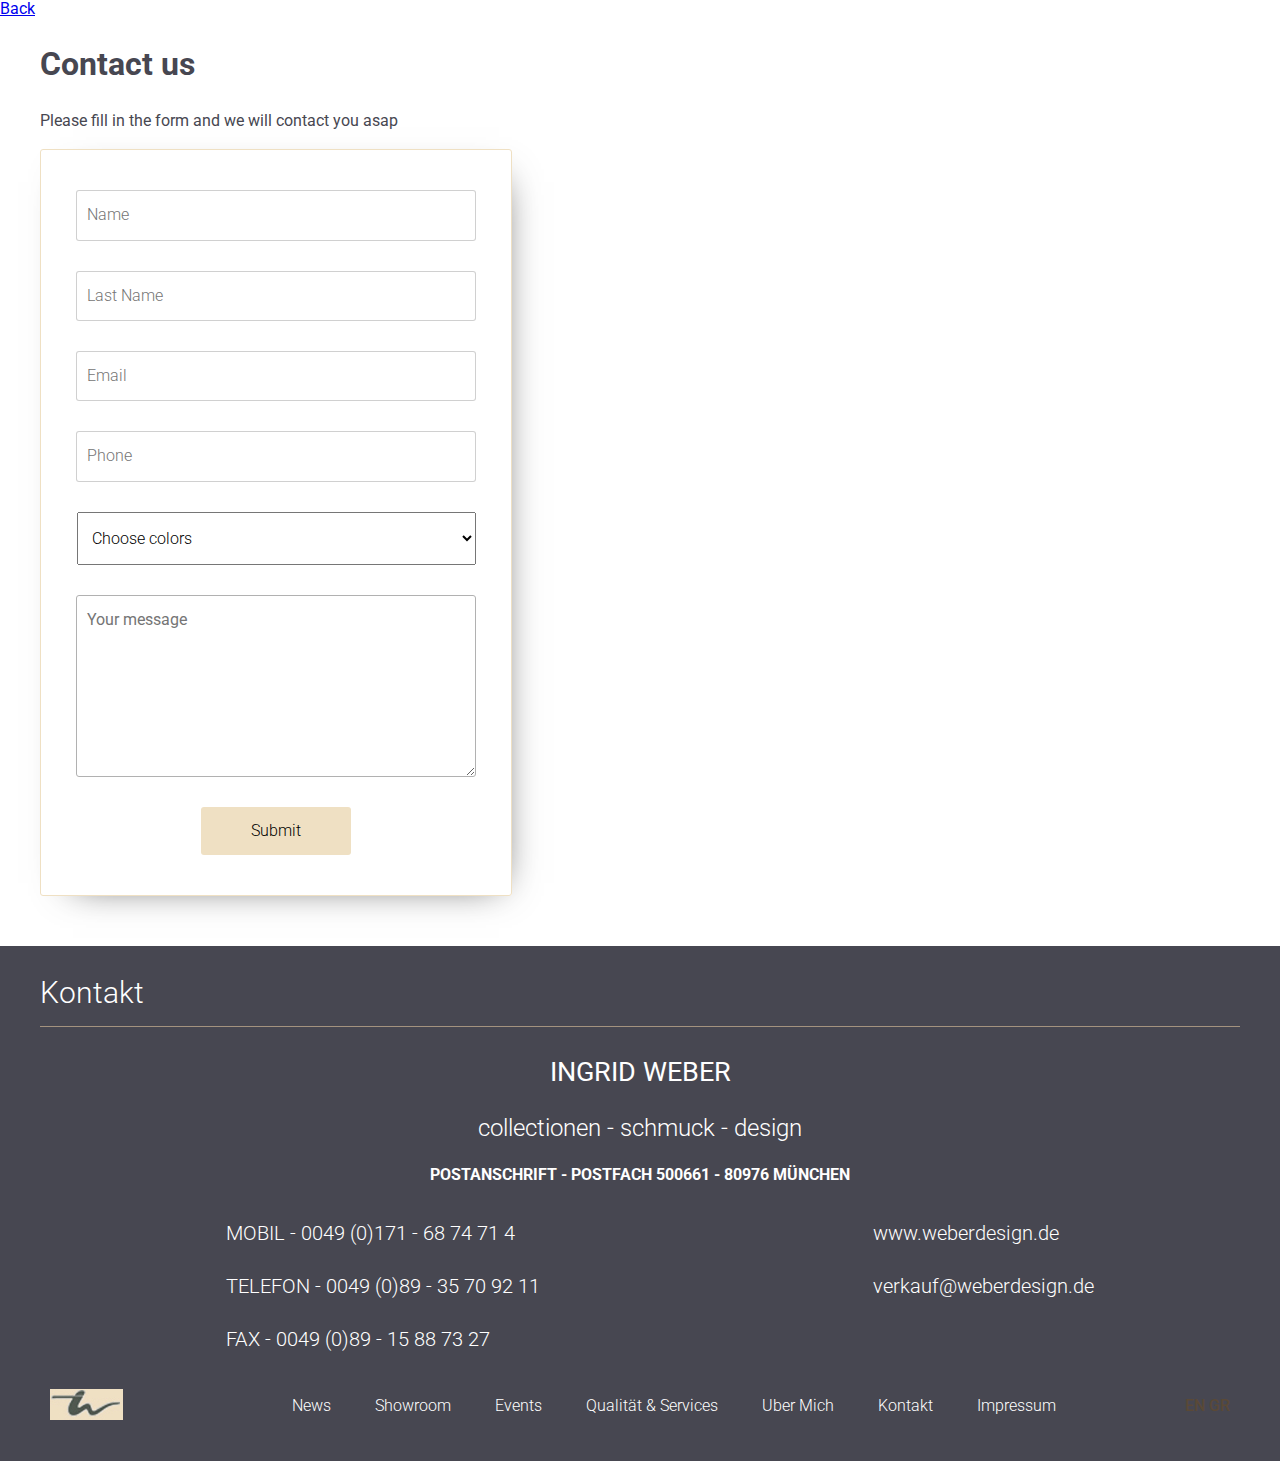
==== contact.html @ c94a459c "August update" ====
<!DOCTYPE html>
<html lang="en">

<head>
    <meta charset="UTF-8">
    <meta name="viewport" content="width=device-width, initial-scale=1.0">
    <meta http-equiv="X-UA-Compatible" content="ie=edge">
    <title>Ingrid Jewerely</title>
    <link href="https://fonts.googleapis.com/css?family=Roboto:300,400,500,700&display=swap" rel="stylesheet">
    <link rel="stylesheet" href="css/normalize.css">
    <link rel="stylesheet" href="css/styles.css">
    <link rel="stylesheet" href="css/contact.css">
</head>

<body id="contact">
    <!--
    <header>
        <nav>
            <div class="logo">
                <a href="#">
                    <li>
                        <img src="img/logo.jpg" alt="logo">
                    </li>
                </a>
            </div>
            <ul>
                <a href="#news-anc">
                    <li>news</li>
                </a>
                <a href="#showroom-anc">
                    <li>showroom</li>
                </a>
                <a href="#events-anc">
                    <li>events</li>
                </a>
                <a href="#services-anc">
                    <li>qualität &amp; services</li>
                </a>
                <a href="#uber-anc">
                    <li>uber mich</li>
                </a>
                <a href="#contact-anc" class="active-page">
                    <li>kontakt</li>
                </a>
                <a href="#impressum-anc">
                    <li>impressum</li>
                </a>
            </ul>
            <div class="lang-switch">
                <a href="en">EN</a>
                <a href="gr">GR</a> 
            </div>
        </nav>
    </header>
-->

    <div class="back-arrow">
        <a href="index.html">Back</a>
    </div>

    <section class="contact-section">
        <div class="container contact__container">
            <div class="contact__left-col">
                <h1>Contact us</h1>
                <p>Please fill in the form and we will contact you asap</p>
                <form action="">
                    <input type="text" placeholder="Name" required>
                    <input type="text" placeholder="Last Name">
                    <input type="email" placeholder="Email" required>
                    <input type="phone" placeholder="Phone">
                    <select name="colours" placeholder="pick a color">
                        <option value="" selected disabled hidden>Choose colors</option>
                        <option value="Greenery">Greenery</option>
                        <option value="Pearl">Pearl shades: black, white, milky, metallic</option>
                        <option value="Pale Dogwood">Pale Dogwood</option>
                        <option value="Island Paradise">Island Paradise</option>
                    </select>
                    <textarea placeholder="Your message"></textarea>
                    <input type="submit">
                </form>
            </div>
            <div class="contact__right-col">
                <div class="mapouter">
                    <div class="gmap_canvas"><iframe width="600" height="716" id="gmap_canvas"
                            src="https://maps.google.com/maps?q=munich&t=&z=13&ie=UTF8&iwloc=&output=embed"
                            frameborder="0" scrolling="no" marginheight="0" marginwidth="0"></iframe>
                    </div>
                    <style>
                        .mapouter {
                            position: relative;
                            text-align: right;
                            height: 716px;
                            width: 600px;
                        }

                        .gmap_canvas {
                            overflow: hidden;
                            background: none !important;
                            height: 716px;
                            width: 600px;
                        }
                    </style>
                </div>
            </div>
        </div>
    </section>

    <!-- FOOTER -->
    <footer class="footer" id="contact-anc">
        <div class="container">
            <h2 class="section__title">kontakt</h2>
            <h3 class="name">ingrid weber</h3>
            <p>collectionen - schmuck - design</p>
            <h4>POSTANSCHRIFT - POSTFACH 500661 - 80976 MÜNCHEN</h3>
                <div class="footer__contact-row">
                    <div class="footer__left-col">
                        <ul>
                            <li>MOBIL - 0049 (0)171 - 68 74 71 4</li>
                            <li>TELEFON - 0049 (0)89 - 35 70 92 11</li>
                            <li>FAX - 0049 (0)89 - 15 88 73 27</li>
                        </ul>
                    </div>
                    <div class="footer__right-col">
                        <ul>
                            <li>www.weberdesign.de</li>
                            <li>verkauf@weberdesign.de</li>
                        </ul>
                    </div>
                </div>
                <div class="footer__nav-container">
                    <nav>
                        <div class="logo">
                            <a href="#">
                                <li>
                                    <img src="img/logo.jpg" alt="logo">
                                </li>
                            </a>
                        </div>
                        <ul>
                            <a href="#news">
                                <li>news</li>
                            </a>
                            <a href="#showroom">
                                <li>showroom</li>
                            </a>
                            <a href="#events">
                                <li>events</li>
                            </a>
                            <a href="#services">
                                <li>qualität &amp; services</li>
                            </a>
                            <a href="#news">
                                <li>uber mich</li>
                            </a>
                            <a href="#news">
                                <li>kontakt</li>
                            </a>
                            <a href="#impressum">
                                <li>impressum</li>
                            </a>
                        </ul>
                        <div class="lang-switch">
                            <a href="en">EN</a>
                            <a href="gr">GR</a>
                        </div>
                    </nav>
                </div>
        </div>
    </footer>
    <script src="js/main.js"></script>
</body>

</html>
---- css/styles.css ----
/* BASE */

body {
    font-family: 'Roboto', sans-serif;
    color: #474751;
}

h2 {
    margin: 0 0 30px 0;
}

section {
    padding: 30px 0;
    line-height: 1.5;
}

.section__text {
    font-weight: 300;
}

.container {
    width: 1200px;
    padding: 0 10px;
    margin: 0 auto;
}

.section__title {
    font-size: 30px;
    border-bottom: 1px solid #a4937f;
    color: #474751;
    text-transform: capitalize;
    font-weight: 300;
    padding-bottom: 15px;
}


/* HEADER */

header {
    height: 80px;
    background-color: #efe0c3;
    position: fixed;
    width: 100%;
}

header nav {
    display: flex;
    justify-content: space-between;
    align-items: center;
    padding: 0 10px;
    height: 100%;
    /* width: 1440px; */
    padding: 0 10px;
    margin: 0 auto;
}

header nav .lang-switch a {
    font-weight: 500;
    text-decoration: none;
    color: #5a4937;
}

header nav li {
    display: inline-block;
    margin-right: 40px;
}

header nav ul a {
    color: #5a4937;
    text-decoration: none;
    text-transform: capitalize;
    font-weight: 300;
    transition: all .2s ease-in-out;
}

header nav ul a:hover,
.active-page {
    font-weight: 400;
}




/* HERO */

.hero__container {
    display: flex;
    justify-content: space-between;
    padding-top: 115px;
}

.hero__left-col {
    flex: 0 0 40%;
}

.hero__right-col {
    flex: auto;
}

.hero__right-col img {
    max-width: 100%;
}

.hero__title {
    font-size: 55px;
    text-transform: uppercase;
    color: #474751;
}

.hero__description {
    font-size: 20px;
    color: #474751;
    font-weight: 300;
}


/* SHOWROOM */

.showroom {
    position: relative;
    background-color: #f4f5f7;
    position: relative;
    z-index: 1;
}

.showroom__col {
    display: flex;
    justify-content: center;
}

.showroom__item {
    margin-right: 30px;
    margin-bottom: 30px;
    overflow: hidden;
    cursor: pointer;
}

.item-preview-container {
    position: relative;
}


.showroom__col .showroom__item:last-child {
    margin-right: 0;
}

.showroom__item-link-more {
    position: absolute;
    font-size: 18px;
    text-transform: capitalize;
    font-weight: 300;
    background-color: #a4937f;
    padding: 15px;
    color: #fff;
    margin: 0;
    text-align: right;
    bottom: 50%;
    transform: translateY(50%);
    right: -20px;
    opacity: 0;
    transition: all .3s linear;
}

.showroom__item:hover .showroom__item-link-more {
    opacity: 1;
    right: 1px;
}


/* SHOWROOM MODAL ---- */
.showroom__item-details-modal-container {
    position: absolute;
    visibility: hidden;
    opacity: 0;
    top: 0;
    left: 50%;
    z-index: 99;
    transform: translate(-50%, -50%);
    transition: all .5s ease-in-out; 
}

.showroom__item-details-modal {
    width: 880px;
    height: 495px;
    background: #fff;
    display: flex;
    z-index: 100;
}

.showroom__item-details {
    text-align: center;
    flex: auto;
    /* position: relative; */
}

.showroom__item-details h4 {
    font-size: 32px;
    font-weight: 400;
    text-transform: capitalize;
}

.showroom__item-details p {
    font-size: 24px;
    font-weight: 300;
}

.showroom__img-container img {
    max-width: 100%;
    width: 500px;
}

.showroom__item-cta {
    background-color: #a4937f;
    text-decoration: none;
    display: inline-block;
    color: #fff;
    padding: 15px 25px;
    font-size: 20px;
    text-transform: uppercase;
    margin-top: 80px;
    cursor: pointer;
    transition: background-color .3s ease-in;
}

.showroom__item-cta:hover {
    background-color: #938372;
}

.showroom__item-details-close-btn {
    color: #5a4937;
    display: inline-block;
    position: absolute;
    right: 0;
    padding: 10px;
    cursor: pointer;
}

/* SHOWROOM styles for JS  */
.item-selected {
    visibility: visible;
    opacity: 1;
    top: 50%;
    z-index: 99;
}

.item-hidden {
    visibility: hidden;
    opacity: 0;
    top: 0;
}


/* SERVICES */

.services h2 {
    margin: 0;
}

.services-row {
    display: flex;
    align-items: center;
    justify-content: space-between;
    padding: 0 130px;
}

.services .section__col-left {
    width: 40%;
}

.services .section__col-right {
    width: 50%;
}


/* NEWS */

.news {
    background-color: #f4f5f7;
    color: #5a4937;
}

.news .section__text--bold {
    font-weight: 500;
}

.news .section__text {
    font-weight: 300;
}


/* EVENTS */

.events-row img {
    width: 25%;
    margin-left: -4px;
}


/* UBER */

.uber-row {
    display: flex;
    justify-content: space-between;
    align-items: center;
}

.uber .section__col-left {
    width: 45%;
}

.uber .section__col-right {
    width: 53%;
}

.uber .section__col-right img {
    max-width: 100%;
}


/* IMPRESSUM */

.impressum {
    background-color: #f4f5f7;
}

.impressum td:first-child {
    font-size: 18px;
    font-weight: 500;
}

.impressum td span {
    display: inline-block;
    padding: 10px;
}


/* CONTACT */

.footer {
    background-color: #474751;
    color: #fff;
    padding: 30px 0;
}

.footer h2 {
    color: #fff;
}

.footer h3 {
    text-transform: uppercase;
    font-weight: 400;
}

.footer h3.name {
    font-size: 27px;
}

.footer h3:first-child {
    font-size: 30px;
}

.footer p {
    font-weight: 300;
    font-size: 24px;
}

.footer h3,
.footer h4,
.footer p {
    text-align: center;
}

.footer__contact-row {
    display: flex;
    justify-content: space-around;
}

.footer__contact-row li {
    list-style: none;
    margin-bottom: 30px;
    font-size: 20px;
    font-weight: 300;
}

.footer nav {
    display: flex;
    justify-content: space-between;
    align-items: center;
    padding: 0 10px;
    height: 100%;
}

.footer nav .lang-switch a {
    font-weight: 500;
    text-decoration: none;
    color: #5a4937;
}

.footer nav li {
    display: inline-block;
    margin-right: 40px;
}

.footer nav ul a {
    color: #fff;
    text-decoration: none;
    text-transform: capitalize;
    font-weight: 300;
    transition: all .4s ease-in-out;
}
---- css/contact.css ----
#contact .contact-section {
   padding: 0;
   margin-bottom: 50px;
}

.contact__container {
    display: flex;
    justify-content: space-between;
    align-items: flex-end;
}

#contact .contact__left-col {
   flex: shrink;
}
#contact .contact__right-col {
    flex: shrink
}

#contact .contact-section form {
    width: 420px;
    border: 1px solid #efe0c3;
    padding: 40px 25px;
    border-radius: 3px; 
    -webkit-box-shadow: 10px 10px 37px -23px rgba(0,0,0,0.75);
-moz-box-shadow: 10px 10px 37px -23px rgba(0,0,0,0.75);
box-shadow: 10px 10px 37px -23px rgba(0,0,0,0.75);
}

#contact .contact-section input {
    width: 90%;
    display: block;
    font-weight: 300;
    padding: 15px 10px;
    margin: 0 auto 30px auto;
    outline-color: #efe0c3;
    border-radius: 3px; 
    border: 1px solid rgba(177, 177, 177, 0.609);
}

#contact .contact-section input[type=submit]{
    width: 150px;
    margin: 20px auto 0 auto;
    background-color: #efe0c3;
    border: none; 
}

#contact .contact-section select {
    width: 95%;
    display: block;
    font-weight: 300;
    padding: 15px 10px;
    margin: 0 auto 30px auto;
    outline-color: #efe0c3;
}

#contact .contact-section textarea {
    display: block;
    width: 90%;
    max-width: 90%;
    min-width: 90%;
    height: 150px;
    max-height: 200px;
    min-height: 150px;
    padding: 15px 10px;
    outline-color: #efe0c3;
    margin: 0 auto 30px auto !important;
    border-radius: 3px; 
    border: 1px solid rgb(177, 177, 177);
}
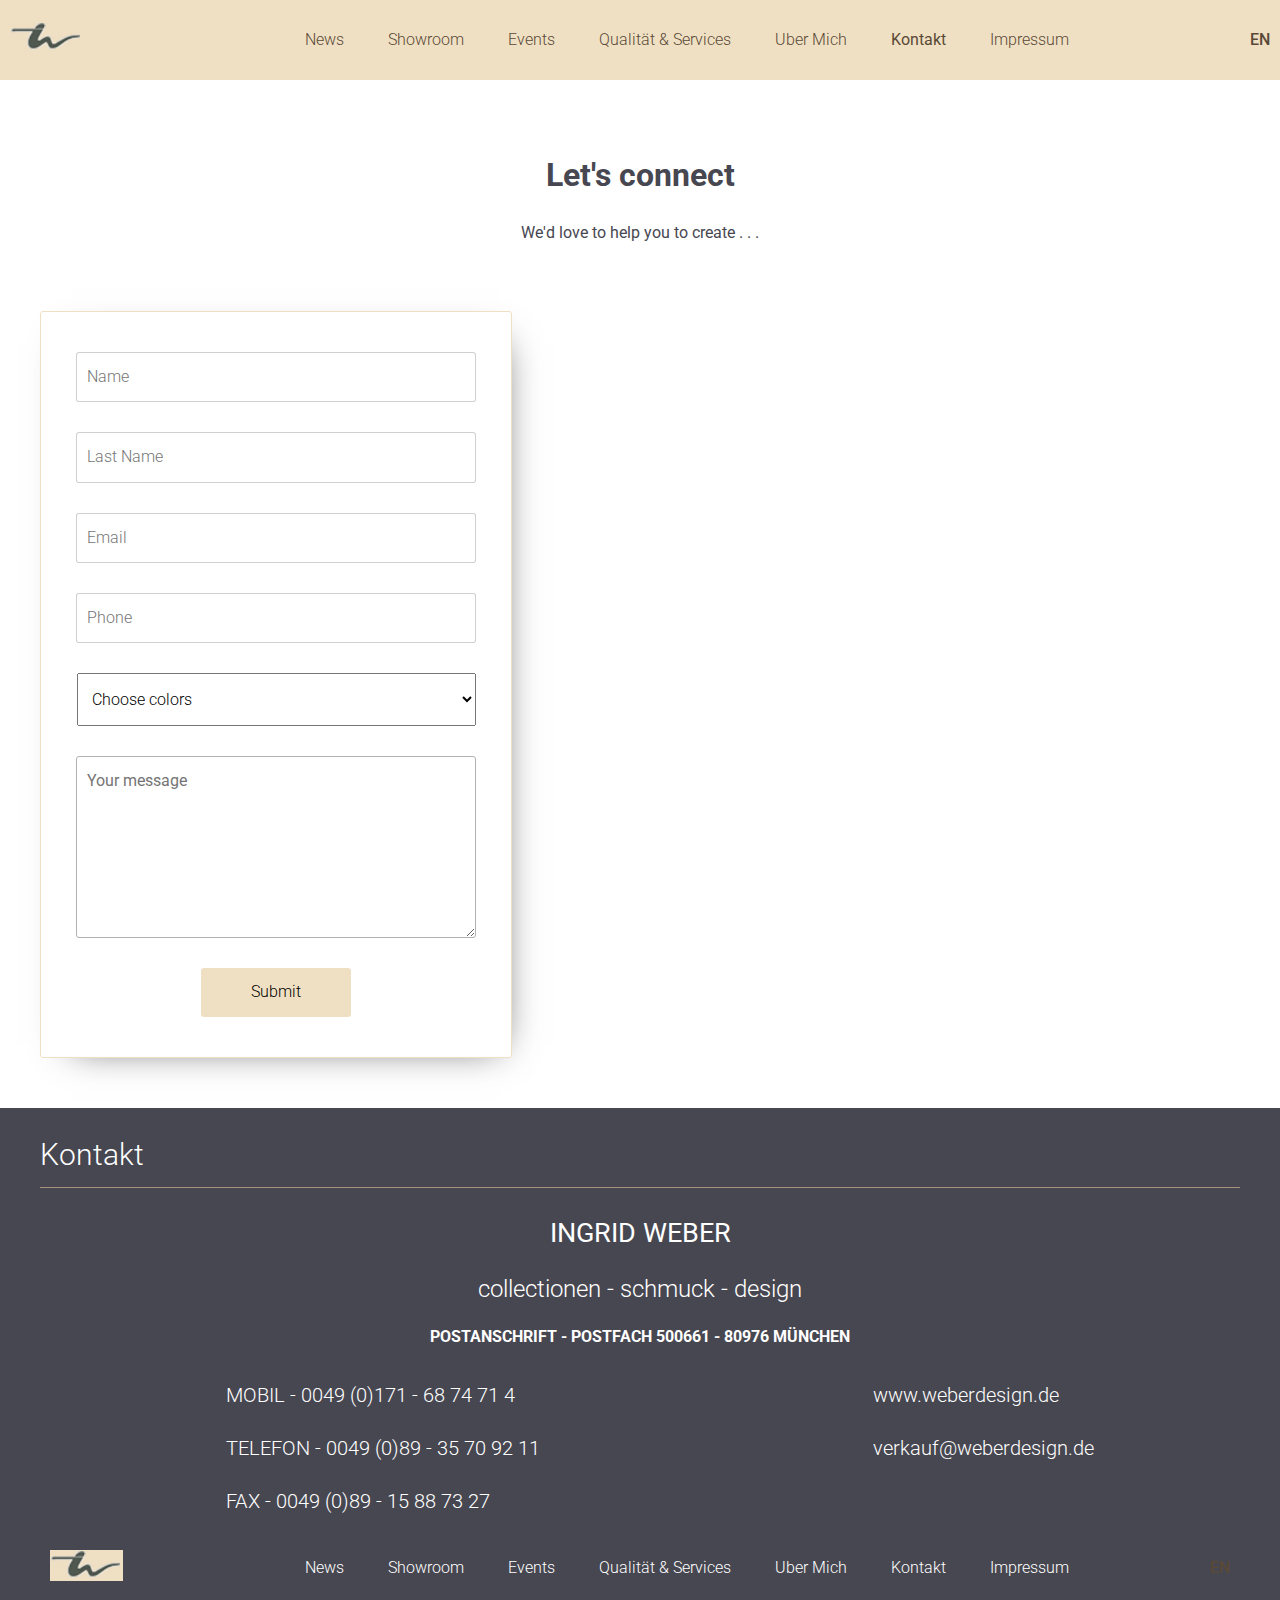
==== commit 4db740d7: "showroom images for products were set and contact page is completed" ====
--- a/contact.html
+++ b/contact.html
@@ -13,56 +13,58 @@
 </head>
 
 <body id="contact">
-    <!--
+
     <header>
         <nav>
             <div class="logo">
-                <a href="#">
+                <a href="index.html">
                     <li>
                         <img src="img/logo.jpg" alt="logo">
                     </li>
                 </a>
             </div>
             <ul>
-                <a href="#news-anc">
+                <a href="index.html#news-anc">
                     <li>news</li>
                 </a>
-                <a href="#showroom-anc">
+                <a href="index.html#showroom-anc">
                     <li>showroom</li>
                 </a>
-                <a href="#events-anc">
+                <a href="index.html#events-anc">
                     <li>events</li>
                 </a>
-                <a href="#services-anc">
+                <a href="index.html#services-anc">
                     <li>qualität &amp; services</li>
                 </a>
-                <a href="#uber-anc">
+                <a href="index.html#uber-anc">
                     <li>uber mich</li>
                 </a>
-                <a href="#contact-anc" class="active-page">
+                <a href="index.html#contact-anc" class="active-page">
                     <li>kontakt</li>
                 </a>
-                <a href="#impressum-anc">
+                <a href="index.html#impressum-anc">
                     <li>impressum</li>
                 </a>
             </ul>
             <div class="lang-switch">
                 <a href="en">EN</a>
-                <a href="gr">GR</a> 
+                <!-- <a href="gr">GR</a> -->
             </div>
         </nav>
     </header>
--->
 
-    <div class="back-arrow">
+
+    <!-- <div class="back-arrow">
         <a href="index.html">Back</a>
-    </div>
+    </div> -->
 
     <section class="contact-section">
+        <div class="top-row">
+            <h1>Let's connect</h1>
+            <p>We'd love to help you to create . . .</p>
+        </div>
         <div class="container contact__container">
             <div class="contact__left-col">
-                <h1>Contact us</h1>
-                <p>Please fill in the form and we will contact you asap</p>
                 <form action="">
                     <input type="text" placeholder="Name" required>
                     <input type="text" placeholder="Last Name">
@@ -161,7 +163,7 @@
                         </ul>
                         <div class="lang-switch">
                             <a href="en">EN</a>
-                            <a href="gr">GR</a>
+                            <!-- <a href="gr">GR</a> -->
                         </div>
                     </nav>
                 </div>
--- a/css/contact.css
+++ b/css/contact.css
@@ -1,6 +1,15 @@
+#contact header {
+    position: static;
+}
+
 #contact .contact-section {
    padding: 0;
    margin-bottom: 50px;
+}
+
+#contact .contact-section .top-row {
+    padding: 50px 0;
+    text-align: center;
 }
 
 .contact__container {
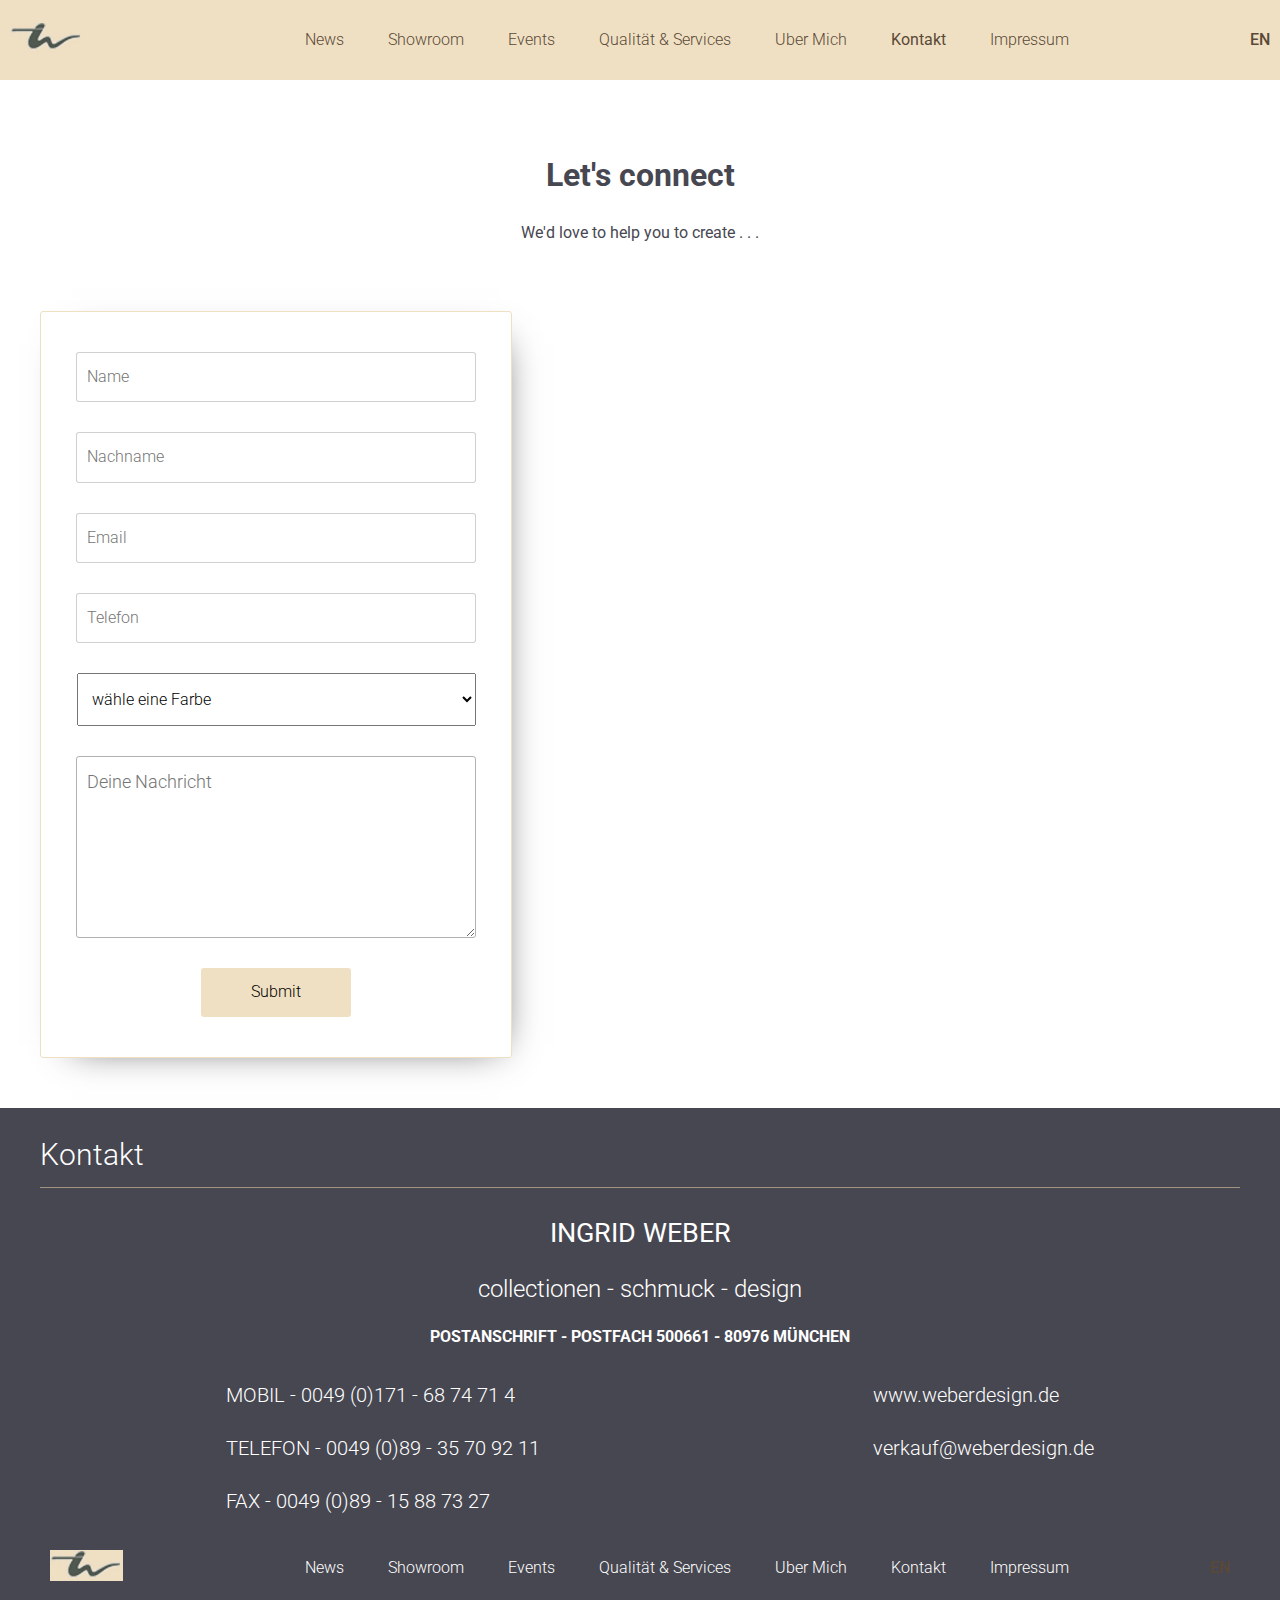
==== commit 95ed98d6: "HERO h1 font size change" ====
--- a/contact.html
+++ b/contact.html
@@ -67,17 +67,17 @@
             <div class="contact__left-col">
                 <form action="">
                     <input type="text" placeholder="Name" required>
-                    <input type="text" placeholder="Last Name">
+                    <input type="text" placeholder="Nachname">
                     <input type="email" placeholder="Email" required>
-                    <input type="phone" placeholder="Phone">
-                    <select name="colours" placeholder="pick a color">
-                        <option value="" selected disabled hidden>Choose colors</option>
+                    <input type="phone" placeholder="Telefon">
+                    <select name="colours">
+                        <option value="" selected disabled hidden>wähle eine Farbe</option>
                         <option value="Greenery">Greenery</option>
                         <option value="Pearl">Pearl shades: black, white, milky, metallic</option>
                         <option value="Pale Dogwood">Pale Dogwood</option>
                         <option value="Island Paradise">Island Paradise</option>
                     </select>
-                    <textarea placeholder="Your message"></textarea>
+                    <textarea placeholder="Deine Nachricht"></textarea>
                     <input type="submit">
                 </form>
             </div>
--- a/css/contact.css
+++ b/css/contact.css
@@ -75,4 +75,6 @@
     margin: 0 auto 30px auto !important;
     border-radius: 3px; 
     border: 1px solid rgb(177, 177, 177);
+    font-weight: 300;
+    font-size: 18px;
 }